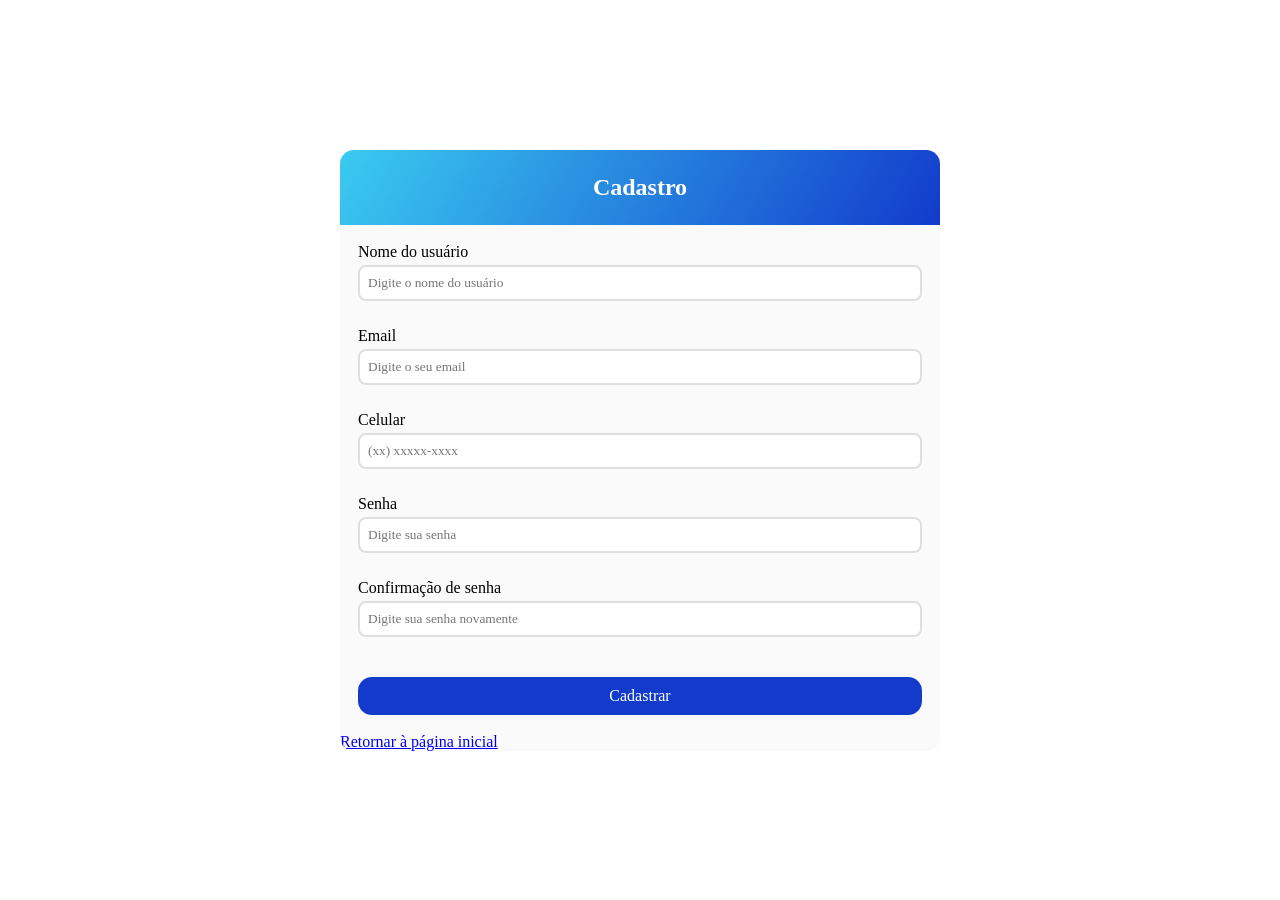
==== codigo-fonte/paginaCadastro/Cadastro.html @ a191cc4e "Form. cadastro 2 / Pagina Home motorista Atualização do formulário de cadastro e  pagina home do mot" ====
<!DOCTYPE html>
<html lang="en">

<head>
    <meta charset="UTF-8">
    <meta hhtp-equiv="X-UA-Compatible" content="IE=edge">
    <meta name="viewport" content="width=device-width, initial-scale=1.0 maximum-scale=2.5">

    <link rel="stylesheet" href="./style.css" />

    <title>Novo usuário</title>
</head>

<body>

    <div class="container">
        <section class="header">
            <h2>Cadastro</h2>
        </section>

        <form id="form" class="form">
            <div class="form-content">
                <label for="username">Nome do usuário</label>
                <input Type="text" id="username" placeholder="Digite o nome do usuário" />
                <a>mensagem de erro</a>
            </div>

            <div class="form-content">
                <label for="email">Email</label>
                <input Type="email" id="email" placeholder="Digite o seu email" />
                <a>mensagem de erro</a>
            </div>

            <div class="form-content">
                <label for="tel">Celular</label>
                <input Type="tel" id="tel" placeholder="(xx) xxxxx-xxxx" />
                <a>mensagem de erro</a>
            </div>

            <div class="form-content">
                <label for="password">Senha</label>
                <input Type="password" id="password" placeholder="Digite sua senha" />
                <a>mensagem de erro</a>
            </div>

            <div class="form-content">
                <label for="password-confirmation">Confirmação de senha</label>
                <input Type="password" id="password-confirmation" placeholder="Digite sua senha novamente" />
                <a>mensagem de erro</a>
            </div>

            <button type="submit">Cadastrar</button>

        </form>

        <a href="/paginaInicial/index.html">Retornar à página inicial</a>

    </div>

    <script src="./script.js"></script>
</body>

</html>
---- codigo-fonte/paginaCadastro/style.css ----
* {
    box-sizing: border-box;
    margin: 0;
    padding: 0;
    font-family: "verdana";

}

body {
    background: white;
    width: 100%;
    min-height: 100vh;
    display: flex;
    justify-content: center;
    align-items: center;
}

.container {
    background-color: #fafafa;
    border-color: black;
    border-radius: 14px;
    margin: 14px;
    max-width: 600px;
    width: 100%;
    box-sizing: 0 3px 5px rgba(0, 0, 0, 0.5);
    overflow: hidden;

}

.header {
    background: linear-gradient(120deg, #3acbf0 0%, #123BCC 100%);
    padding: 24px;
    text-align: center;
    color: #fff;

}

.form {
    padding: 18px;
}

.form-content {
    margin-bottom: 8px;
    padding-bottom: 18px;
    position: relative;
}

.form-content label {
    display: inline-block;
    margin-bottom: 4px;
}

.form-content input {
    display: block;
    width: 100%;
    border-radius: 8px;
    padding: 8px;
    border: 2px solid #dfdfdf
}

.form-content a {
    position: absolute;
    bottom: -8px;
    left: 0;
    visibility: hidden;
}

.form button {
    background-color: #123BCC;
    color: #fff;
    width: 100%;
    border-radius: 14px;
    padding: 10px;
    border: 0;
    font-size: 16px;
    cursor: pointer;
    margin-top: 14px;
}

.form-content.error input {
    border-color: red;
}

.form-content.error a {
    color: red;
    visibility: visible;
}
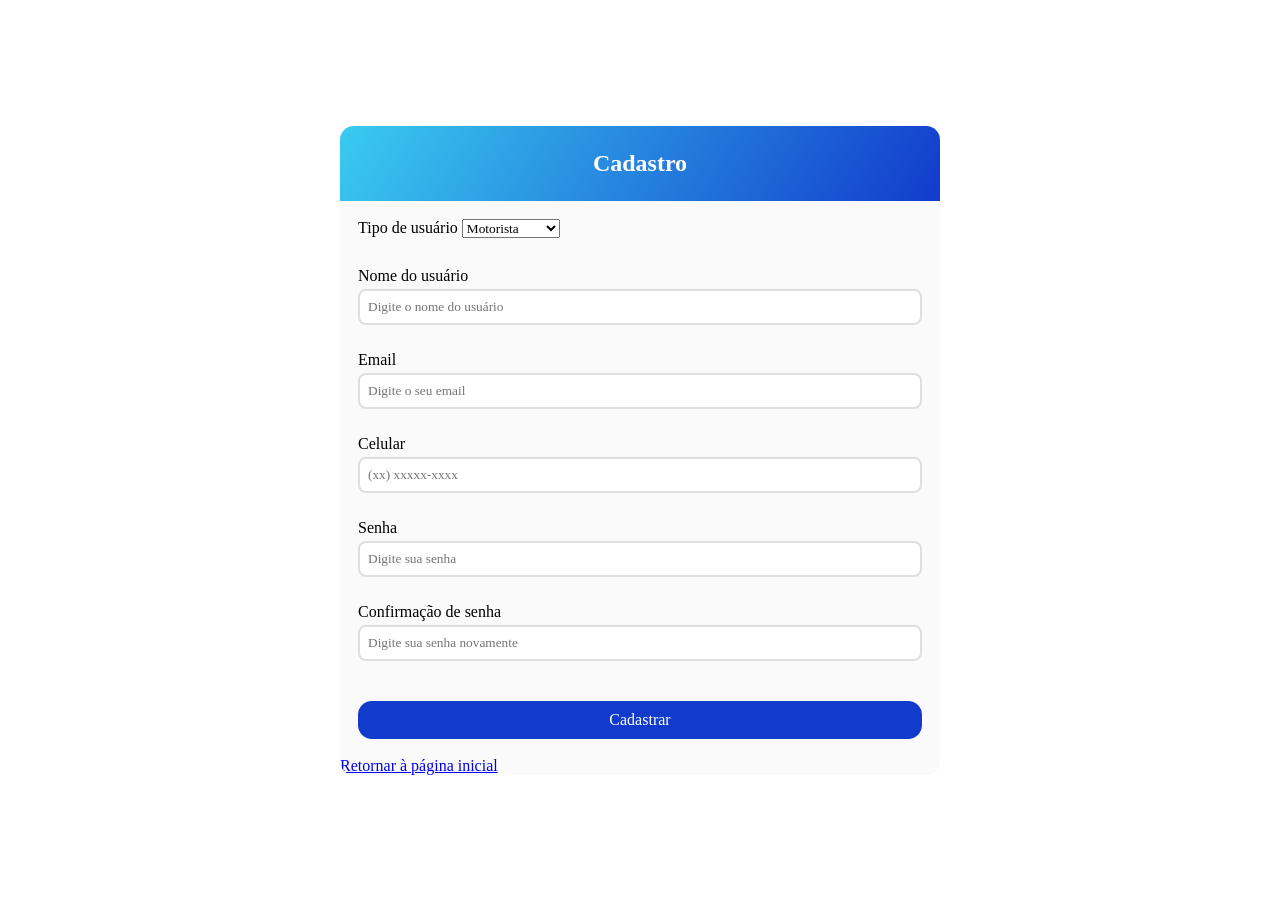
==== commit 5961c15e: "form cadastro parte2" ====
--- a/codigo-fonte/paginaCadastro/Cadastro.html
+++ b/codigo-fonte/paginaCadastro/Cadastro.html
@@ -19,6 +19,13 @@
         </section>
 
         <form id="form" class="form">
+            <div class="form-content"> 
+                <label for="usertype"> Tipo de usuário</label>
+                <select id="usertype"name="opcoes">
+                    <option value="Motorista">Motorista</option>
+                    <option value="Transportador">Transportador</option>
+                  </select>
+            </div>
             <div class="form-content">
                 <label for="username">Nome do usuário</label>
                 <input Type="text" id="username" placeholder="Digite o nome do usuário" />
@@ -53,7 +60,7 @@
 
         </form>
 
-        <a href="/paginaInicial/index.html">Retornar à página inicial</a>
+        <a href="../paginaInicial/index.html">Retornar à página inicial</a>
 
     </div>
 
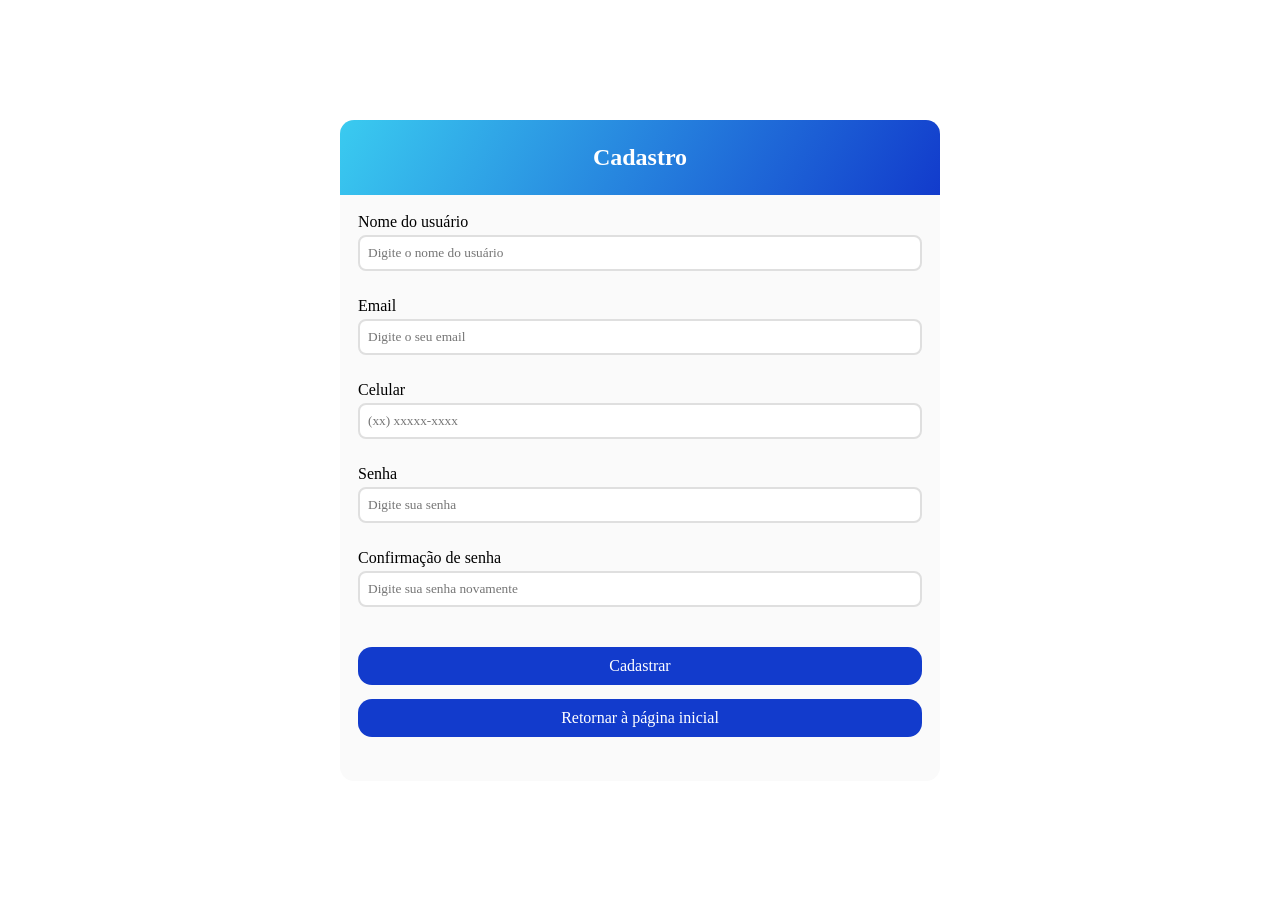
==== commit bbcb3bd7: "parte 3 alterações no cadastro editar perfil home motorista  adição pasta recuperar senha" ====
--- a/codigo-fonte/paginaCadastro/Cadastro.html
+++ b/codigo-fonte/paginaCadastro/Cadastro.html
@@ -1,5 +1,5 @@
 <!DOCTYPE html>
-<html lang="en">
+<html lang="pt-br">
 
 <head>
     <meta charset="UTF-8">
@@ -19,13 +19,8 @@
         </section>
 
         <form id="form" class="form">
-            <div class="form-content"> 
-                <label for="usertype"> Tipo de usuário</label>
-                <select id="usertype"name="opcoes">
-                    <option value="Motorista">Motorista</option>
-                    <option value="Transportador">Transportador</option>
-                  </select>
-            </div>
+            <div class="form-content">
+
             <div class="form-content">
                 <label for="username">Nome do usuário</label>
                 <input Type="text" id="username" placeholder="Digite o nome do usuário" />
@@ -58,12 +53,11 @@
 
             <button type="submit">Cadastrar</button>
 
-        </form>
-
-        <a href="../paginaInicial/index.html">Retornar à página inicial</a>
+        </form> 
+        
+        <button onclick="window.location.href='../paginaInicial/index.html'">Retornar à página inicial</button>
 
     </div>
-
     <script src="./script.js"></script>
 </body>
 
--- a/codigo-fonte/paginaCadastro/style.css
+++ b/codigo-fonte/paginaCadastro/style.css
@@ -23,7 +23,7 @@
     max-width: 600px;
     width: 100%;
     box-sizing: 0 3px 5px rgba(0, 0, 0, 0.5);
-    overflow: hidden;
+    overflow: hidden; 
 
 }
 
@@ -85,3 +85,16 @@
     color: red;
     visibility: visible;
 } 
+ 
+.form select{
+    display: inline-block;
+    margin-bottom: 4px;
+} 
+
+#logo {
+    position: absolute;
+    left: 10px; 
+    top: 100px; 
+    display: flex;
+
+} 
